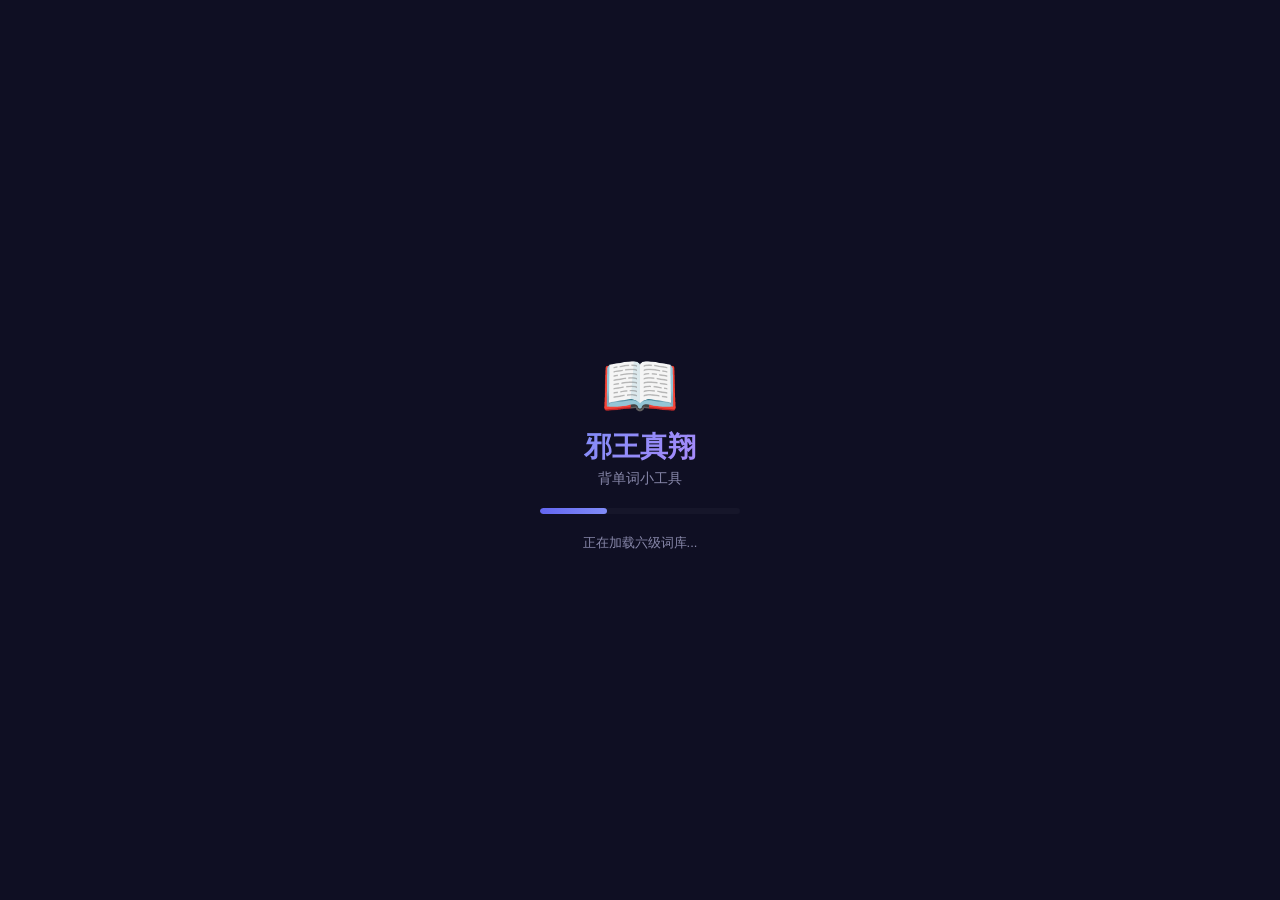
==== index.html @ 73ace032 "Deploy: add root-level index/manifest/sw for GitHub Pages Co-Authored-By: Claude Opus 4.7 <noreply@a" ====
<!DOCTYPE html>
<html lang="zh-CN">
<head>
<meta charset="UTF-8">
<meta name="viewport" content="width=device-width, initial-scale=1.0, maximum-scale=1.0, user-scalable=no, viewport-fit=cover">
<meta name="apple-mobile-web-app-capable" content="yes">
<meta name="apple-mobile-web-app-status-bar-style" content="black-translucent">
<meta name="apple-mobile-web-app-title" content="背单词">
<meta name="mobile-web-app-capable" content="yes">
<meta name="theme-color" content="#0f0f23">
<meta name="description" content="四级/六级/考研词库 · 多种背词模式 · AI记忆曲线">
<title>邪王真翔的背单词小工具</title>

<link rel="icon" type="image/x-icon" href="static/favicon.ico">
<link rel="shortcut icon" type="image/x-icon" href="static/favicon.ico">
<link rel="apple-touch-icon" sizes="180x180" href="static/icons/apple-touch-icon.png">
<link rel="apple-touch-icon" sizes="120x120" href="static/icons/apple-touch-icon-120.png">
<link rel="apple-touch-icon" sizes="152x152" href="static/icons/apple-touch-icon-152.png">
<link rel="apple-touch-icon" sizes="167x167" href="static/icons/apple-touch-icon-167.png">
<link rel="manifest" href="manifest.json">
<meta name="msapplication-TileColor" content="#0f0f23">
<meta name="msapplication-TileImage" content="static/icons/icon-144.png">

<link rel="stylesheet" href="static/css/style.css">
</head>
<body>

<!-- Loading Screen -->
<div id="loading-screen">
  <div class="loading-container">
    <span class="loading-icon">📖</span>
    <h1>邪王真翔</h1>
    <p>背单词小工具</p>
    <div class="progress-bar mt-16" style="width:200px">
      <div class="progress-fill" id="loading-progress" style="width:0%"></div>
    </div>
    <p id="loading-status" class="text-dim mt-8" style="font-size:13px">正在初始化...</p>
  </div>
</div>

<!-- App -->
<div id="app" style="display:none;flex-direction:column;min-height:100dvh">

  <!-- Welcome (first use) -->
  <div id="welcome-page" class="page">
    <div class="auth-container">
      <div class="auth-logo">
        <span class="logo-icon">📖</span>
        <h1>邪王真翔</h1>
        <p>背单词小工具</p>
      </div>
      <div style="width:100%">
        <p class="text-center text-dim mb-8" style="font-size:13px">输入昵称开始使用，数据保存在本机</p>
        <input type="text" id="reg-name" placeholder="你的昵称 (2-20字符)" class="auth-form active" style="display:flex;padding:14px 16px;border-radius:8px;background:var(--bg-input);border:1px solid transparent;width:100%;margin-bottom:12px">
        <button id="btn-register" class="btn-primary" style="width:100%">开 始 使 用</button>
        <div id="reg-error" class="error-msg"></div>
      </div>
    </div>
  </div>

  <!-- Main App -->
  <div id="main-page" class="page">
    <header class="app-header">
      <h1 class="app-title">邪王真翔の背单词</h1>
      <div class="header-actions">
        <span id="header-username" class="streak-badge" style="background:var(--accent-glow);color:var(--accent-light)"></span>
        <span id="header-streak" class="streak-badge"></span>
      </div>
    </header>

    <main id="main-content" class="main-content"></main>

    <nav class="bottom-nav">
      <button class="nav-item active" data-page="home">
        <span class="nav-icon">🏠</span><span>首页</span>
      </button>
      <button class="nav-item" data-page="study">
        <span class="nav-icon">📝</span><span>学习</span>
      </button>
      <button class="nav-item" data-page="stats">
        <span class="nav-icon">📊</span><span>统计</span>
      </button>
      <button class="nav-item" data-page="profile">
        <span class="nav-icon">👤</span><span>我的</span>
      </button>
    </nav>
  </div>
</div>

<script src="static/js/app.js"></script>
</body>
</html>
---- static/css/style.css ----
/* ========== CSS Custom Properties ========== */
:root {
  --bg: #0f0f23;
  --bg-card: #1a1a2e;
  --bg-card-hover: #222240;
  --bg-input: #16162a;
  --text: #e0e0f0;
  --text-dim: #8888aa;
  --text-muted: #666688;
  --accent: #6366f1;
  --accent-light: #818cf8;
  --accent-glow: rgba(99,102,241,0.3);
  --success: #22c55e;
  --warning: #f59e0b;
  --danger: #ef4444;
  --danger-bg: rgba(239,68,68,0.15);
  --success-bg: rgba(34,197,94,0.15);
  --warning-bg: rgba(245,158,11,0.15);
  --radius: 12px;
  --radius-sm: 8px;
  --shadow: 0 4px 24px rgba(0,0,0,0.3);
  --transition: 0.2s ease;
  --nav-height: 64px;
  --header-height: 56px;
  --safe-bottom: env(safe-area-inset-bottom, 8px);
}

/* ========== Loading Screen ========== */
#loading-screen {
  position: fixed; inset: 0; z-index: 9999;
  background: var(--bg);
  display: flex; align-items: center; justify-content: center;
}
.loading-container {
  text-align: center;
  display: flex; flex-direction: column; align-items: center; gap: 4px;
}
.loading-icon { font-size: 64px; display: block; }
.loading-container h1 {
  font-size: 28px;
  background: linear-gradient(135deg, var(--accent-light), #a78bfa);
  -webkit-background-clip: text; -webkit-text-fill-color: transparent; background-clip: text;
}
.loading-container p { color: var(--text-dim); font-size: 14px; }

/* ========== Reset ========== */
*, *::before, *::after { box-sizing: border-box; margin: 0; padding: 0; }
body {
  font-family: -apple-system, BlinkMacSystemFont, "Segoe UI", Roboto, "Helvetica Neue", Arial, sans-serif;
  background: var(--bg);
  color: var(--text);
  min-height: 100dvh;
  overflow-x: hidden;
  -webkit-tap-highlight-color: transparent;
  -webkit-font-smoothing: antialiased;
}
input, button { font-family: inherit; font-size: inherit; color: inherit; border: none; outline: none; }
a { color: var(--accent-light); text-decoration: none; }

/* ========== Pages ========== */
.page { display: none; }
.page.active { display: flex; flex-direction: column; min-height: 100dvh; }

/* ========== Auth Page ========== */
.auth-container {
  display: flex; flex-direction: column; align-items: center; justify-content: center;
  min-height: 100dvh; padding: 24px; max-width: 400px; margin: 0 auto; width: 100%;
}
.auth-logo { text-align: center; margin-bottom: 32px; }
.auth-logo .logo-icon { font-size: 64px; display: block; margin-bottom: 12px; }
.auth-logo h1 { font-size: 28px; background: linear-gradient(135deg, var(--accent-light), #a78bfa); -webkit-background-clip: text; -webkit-text-fill-color: transparent; background-clip: text; }
.auth-logo p { color: var(--text-dim); margin-top: 4px; font-size: 14px; }
.auth-tabs { display: flex; background: var(--bg-card); border-radius: var(--radius); padding: 4px; width: 100%; margin-bottom: 20px; }
.auth-tabs .tab { flex: 1; padding: 10px; text-align: center; border-radius: var(--radius-sm); color: var(--text-dim); cursor: pointer; transition: var(--transition); background: transparent; }
.auth-tabs .tab.active { background: var(--accent); color: #fff; }
.auth-form { display: none; flex-direction: column; gap: 12px; width: 100%; }
.auth-form.active { display: flex; }
.auth-form input, .auth-form .btn-primary { width: 100%; padding: 14px 16px; border-radius: var(--radius-sm); }
.auth-form input { background: var(--bg-input); border: 1px solid transparent; transition: var(--transition); }
.auth-form input:focus { border-color: var(--accent); }
.btn-primary { background: var(--accent); color: #fff; font-weight: 600; cursor: pointer; padding: 14px; border-radius: var(--radius-sm); font-size: 16px; transition: var(--transition); letter-spacing: 2px; }
.btn-primary:hover { background: var(--accent-light); }
.btn-primary:active { transform: scale(0.98); }
.error-msg { color: var(--danger); font-size: 14px; margin-top: 8px; min-height: 20px; text-align: center; }
.success-msg { color: var(--success); font-size: 14px; margin-top: 8px; min-height: 20px; text-align: center; }

/* ========== Main Layout ========== */
#main-page.active { padding-bottom: calc(var(--nav-height) + var(--safe-bottom)); }
.app-header {
  position: sticky; top: 0; z-index: 100;
  display: flex; align-items: center; justify-content: space-between;
  padding: 10px 20px; background: var(--bg); border-bottom: 1px solid rgba(255,255,255,0.06);
  height: var(--header-height);
}
.app-title { font-size: 18px; font-weight: 700; background: linear-gradient(135deg, #a78bfa, var(--accent-light)); -webkit-background-clip: text; -webkit-text-fill-color: transparent; background-clip: text; }
.streak-badge { display: flex; align-items: center; gap: 4px; font-size: 14px; color: var(--warning); background: var(--warning-bg); padding: 4px 10px; border-radius: 20px; }

.main-content { flex: 1; padding: 16px; max-width: 800px; margin: 0 auto; width: 100%; }

/* ========== Bottom Nav ========== */
.bottom-nav {
  position: fixed; bottom: 0; left: 0; right: 0; z-index: 100;
  display: flex; background: var(--bg-card); border-top: 1px solid rgba(255,255,255,0.06);
  height: var(--nav-height); padding-bottom: var(--safe-bottom);
}
.nav-item {
  flex: 1; display: flex; flex-direction: column; align-items: center; justify-content: center;
  gap: 2px; cursor: pointer; color: var(--text-muted); font-size: 11px;
  transition: var(--transition); background: transparent;
}
.nav-item.active { color: var(--accent-light); }
.nav-item .nav-icon { font-size: 22px; }
.nav-item:active { transform: scale(0.95); }

/* ========== Cards ========== */
.card { background: var(--bg-card); border-radius: var(--radius); padding: 16px; margin-bottom: 12px; box-shadow: var(--shadow); }
.card-header { display: flex; justify-content: space-between; align-items: center; margin-bottom: 12px; }
.card-title { font-size: 16px; font-weight: 600; }

/* ========== Dashboard Stats ========== */
.stats-grid { display: grid; grid-template-columns: repeat(2, 1fr); gap: 10px; }
.stat-card { background: var(--bg-card); border-radius: var(--radius); padding: 16px; text-align: center; }
.stat-value { font-size: 32px; font-weight: 800; }
.stat-label { font-size: 12px; color: var(--text-dim); margin-top: 2px; }
.stat-card.accent .stat-value { color: var(--accent-light); }
.stat-card.success .stat-value { color: var(--success); }
.stat-card.warning .stat-value { color: var(--warning); }
.stat-card.danger .stat-value { color: var(--danger); }

/* ========== Quick Actions ========== */
.quick-actions { display: grid; grid-template-columns: repeat(2, 1fr); gap: 10px; }
.quick-action { background: var(--bg-card); border-radius: var(--radius); padding: 16px; cursor: pointer; transition: var(--transition); text-align: center; display: flex; flex-direction: column; align-items: center; gap: 6px; }
.quick-action:hover { background: var(--bg-card-hover); transform: translateY(-1px); }
.quick-action .action-icon { font-size: 28px; }
.quick-action .action-label { font-size: 13px; color: var(--text-dim); }

/* ========== Study Modes ========== */
.mode-selector { display: grid; grid-template-columns: repeat(2, 1fr); gap: 10px; margin-bottom: 16px; }
.mode-card { background: var(--bg-card); border: 2px solid transparent; border-radius: var(--radius); padding: 16px; cursor: pointer; transition: var(--transition); text-align: center; }
.mode-card:hover { border-color: var(--accent); background: var(--bg-card-hover); }
.mode-card.selected { border-color: var(--accent); background: var(--accent-glow); }
.mode-card .mode-icon { font-size: 28px; margin-bottom: 6px; }
.mode-card .mode-name { font-size: 15px; font-weight: 600; }
.mode-card .mode-desc { font-size: 11px; color: var(--text-dim); margin-top: 2px; }

.category-select { display: flex; gap: 8px; flex-wrap: wrap; margin-bottom: 16px; }
.category-chip { padding: 8px 16px; border-radius: 20px; background: var(--bg-card); cursor: pointer; font-size: 13px; transition: var(--transition); white-space: nowrap; display: inline-flex; align-items: center; gap: 4px; }
.category-chip.selected { background: var(--accent); color: #fff; }
.category-chip .chip-count { font-size: 11px; opacity: 0.7; }

/* ========== Flashcard ========== */
.flashcard-container { perspective: 1000px; margin: 20px auto; max-width: 400px; }
.flashcard { width: 100%; min-height: 260px; position: relative; transform-style: preserve-3d; transition: transform 0.5s; cursor: pointer; }
.flashcard.flipped { transform: rotateY(180deg); }
.flashcard-face { position: absolute; width: 100%; height: 100%; backface-visibility: hidden; border-radius: var(--radius); background: var(--bg-card); display: flex; flex-direction: column; align-items: center; justify-content: center; padding: 24px; box-shadow: var(--shadow); }
.flashcard-back { transform: rotateY(180deg); }
.flashcard-word { font-size: 36px; font-weight: 700; margin-bottom: 8px; }
.flashcard-phonetic { font-size: 16px; color: var(--accent-light); margin-bottom: 8px; }
.flashcard-hint { font-size: 13px; color: var(--text-dim); margin-top: 16px; }
.flashcard-definition { font-size: 18px; text-align: center; line-height: 1.6; }
.flashcard-status { font-size: 13px; color: var(--text-dim); margin-top: 12px; }

.quality-buttons { display: flex; gap: 8px; margin-top: 20px; max-width: 400px; margin-left: auto; margin-right: auto; }
.quality-btn { flex: 1; padding: 12px 8px; border-radius: var(--radius-sm); font-size: 13px; font-weight: 600; cursor: pointer; transition: var(--transition); text-align: center; }
.quality-btn.easy { background: var(--success-bg); color: var(--success); }
.quality-btn.good { background: var(--accent-glow); color: var(--accent-light); }
.quality-btn.hard { background: var(--warning-bg); color: var(--warning); }
.quality-btn.wrong { background: var(--danger-bg); color: var(--danger); }
.quality-btn:active { transform: scale(0.96); }

/* ========== Choice Mode ========== */
.choice-container { max-width: 500px; margin: 0 auto; }
.choice-word { text-align: center; font-size: 32px; font-weight: 700; margin: 20px 0 8px; }
.choice-phonetic { text-align: center; color: var(--accent-light); font-size: 15px; margin-bottom: 20px; }
.choice-options { display: flex; flex-direction: column; gap: 10px; }
.choice-option { padding: 14px 18px; background: var(--bg-card); border: 2px solid transparent; border-radius: var(--radius-sm); cursor: pointer; transition: var(--transition); font-size: 15px; }
.choice-option:hover { border-color: var(--accent); }
.choice-option.correct { border-color: var(--success); background: var(--success-bg); }
.choice-option.wrong { border-color: var(--danger); background: var(--danger-bg); }

/* ========== Spelling Mode ========== */
.spelling-container { max-width: 500px; margin: 0 auto; text-align: center; }
.spelling-hint { font-size: 20px; margin: 20px 0; color: var(--text-dim); }
.spelling-input { width: 100%; padding: 16px; font-size: 20px; border-radius: var(--radius-sm); background: var(--bg-input); border: 2px solid var(--accent); text-align: center; letter-spacing: 2px; margin-bottom: 12px; }
.spelling-result { font-size: 16px; min-height: 24px; margin: 8px 0; }

/* ========== Progress Bar ========== */
.progress-bar { height: 6px; background: var(--bg-input); border-radius: 3px; margin: 8px 0; overflow: hidden; }
.progress-fill { height: 100%; background: linear-gradient(90deg, var(--accent), var(--accent-light)); border-radius: 3px; transition: width 0.3s; }
.progress-text { font-size: 12px; color: var(--text-dim); text-align: center; }

/* ========== Stats Page ========== */
.heatmap-grid { display: flex; gap: 3px; overflow-x: auto; padding: 8px 0; }
.heatmap-cell { width: 14px; height: 14px; border-radius: 2px; background: var(--bg-input); flex-shrink: 0; transition: var(--transition); }
.heatmap-cell.level-1 { background: rgba(99,102,241,0.25); }
.heatmap-cell.level-2 { background: rgba(99,102,241,0.5); }
.heatmap-cell.level-3 { background: rgba(99,102,241,0.75); }
.heatmap-cell.level-4 { background: var(--accent); }

.chart-bar-row { display: flex; align-items: center; gap: 10px; margin: 6px 0; }
.chart-bar-label { width: 60px; font-size: 12px; color: var(--text-dim); text-align: right; }
.chart-bar-track { flex: 1; height: 22px; background: var(--bg-input); border-radius: 4px; overflow: hidden; position: relative; }
.chart-bar-fill { height: 100%; border-radius: 4px; transition: width 0.6s; display: flex; align-items: center; padding: 0 8px; }
.chart-bar-fill .bar-text { font-size: 11px; font-weight: 600; }
.chart-bar-value { width: 50px; font-size: 12px; color: var(--text-dim); }

.accuracy-badge { display: inline-block; padding: 4px 12px; border-radius: 20px; font-weight: 700; font-size: 14px; }
.accuracy-badge.high { background: var(--success-bg); color: var(--success); }
.accuracy-badge.medium { background: var(--warning-bg); color: var(--warning); }
.accuracy-badge.low { background: var(--danger-bg); color: var(--danger); }

/* ========== Achievements ========== */
.achievement-grid { display: grid; grid-template-columns: repeat(2, 1fr); gap: 8px; }
.achievement-item { background: var(--bg-card); border-radius: var(--radius-sm); padding: 12px; display: flex; align-items: center; gap: 10px; opacity: 0.4; transition: var(--transition); }
.achievement-item.unlocked { opacity: 1; box-shadow: 0 0 12px rgba(99,102,241,0.15); }
.achievement-icon { font-size: 28px; }
.achievement-info { flex: 1; }
.achievement-name { font-size: 13px; font-weight: 600; }
.achievement-desc { font-size: 11px; color: var(--text-dim); }

/* ========== Word List ========== */
.word-list { display: flex; flex-direction: column; gap: 6px; }
.word-item { display: flex; align-items: center; gap: 12px; padding: 12px; background: var(--bg-card); border-radius: var(--radius-sm); transition: var(--transition); cursor: pointer; }
.word-item:hover { background: var(--bg-card-hover); }
.word-item .word-english { font-size: 15px; font-weight: 600; min-width: 90px; }
.word-item .word-phonetic { font-size: 12px; color: var(--text-muted); min-width: 80px; }
.word-item .word-chinese { flex: 1; font-size: 13px; color: var(--text-dim); }
.word-item .word-fav { font-size: 16px; cursor: pointer; padding: 4px; }
.word-item .word-status { font-size: 11px; padding: 2px 8px; border-radius: 10px; }

/* ========== Settings ========== */
.setting-row { display: flex; align-items: center; justify-content: space-between; padding: 14px 0; border-bottom: 1px solid rgba(255,255,255,0.06); }
.setting-label { font-size: 14px; }
.setting-sublabel { font-size: 12px; color: var(--text-dim); }
.setting-input { width: 80px; padding: 8px 12px; border-radius: var(--radius-sm); background: var(--bg-input); text-align: center; font-size: 14px; }
.btn-sm { padding: 8px 18px; border-radius: var(--radius-sm); background: var(--accent); color: #fff; font-weight: 600; font-size: 13px; cursor: pointer; transition: var(--transition); }
.btn-sm.danger { background: var(--danger); }
.btn-sm:hover { opacity: 0.9; }
.btn-sm:active { transform: scale(0.97); }

/* ========== Import ========== */
.import-area { border: 2px dashed rgba(255,255,255,0.1); border-radius: var(--radius); padding: 40px 20px; text-align: center; cursor: pointer; transition: var(--transition); margin: 16px 0; }
.import-area:hover { border-color: var(--accent); }
.import-area .import-icon { font-size: 40px; margin-bottom: 8px; }
.import-area .import-text { color: var(--text-dim); font-size: 14px; }
.import-area textarea { width: 100%; min-height: 120px; background: var(--bg-input); color: var(--text); border-radius: var(--radius-sm); padding: 12px; font-size: 13px; margin-top: 12px; font-family: inherit; resize: vertical; border: 1px solid transparent; }
.import-area textarea:focus { border-color: var(--accent); outline: none; }
.import-format { font-size: 11px; color: var(--text-muted); margin-top: 6px; }

/* ========== Utility ========== */
.text-center { text-align: center; }
.text-dim { color: var(--text-dim); }
.text-muted { color: var(--text-muted); }
.mt-8 { margin-top: 8px; }
.mt-12 { margin-top: 12px; }
.mt-16 { margin-top: 16px; }
.mt-20 { margin-top: 20px; }
.mb-8 { margin-bottom: 8px; }
.mb-16 { margin-bottom: 16px; }
.flex-center { display: flex; align-items: center; justify-content: center; }
.flex-between { display: flex; align-items: center; justify-content: space-between; }
.gap-8 { gap: 8px; }
.empty-state { text-align: center; padding: 40px 20px; color: var(--text-muted); }
.empty-state .empty-icon { font-size: 48px; margin-bottom: 12px; }
.empty-state p { font-size: 14px; }

/* ========== Toast ========== */
.toast { position: fixed; top: 20px; left: 50%; transform: translateX(-50%); z-index: 999; padding: 10px 24px; border-radius: 24px; font-size: 14px; background: var(--bg-card); box-shadow: var(--shadow); animation: toastIn 0.3s ease; }
@keyframes toastIn { from { opacity: 0; transform: translateX(-50%) translateY(-10px); } to { opacity: 1; transform: translateX(-50%) translateY(0); } }

/* ========== Responsive ========== */
@media (min-width: 768px) {
  .stats-grid { grid-template-columns: repeat(4, 1fr); }
  .quick-actions { grid-template-columns: repeat(4, 1fr); }
  .mode-selector { grid-template-columns: repeat(4, 1fr); }
  .achievement-grid { grid-template-columns: repeat(5, 1fr); }
  .bottom-nav { max-width: 500px; left: 50%; transform: translateX(-50%); border-radius: 16px 16px 0 0; }
  .main-content { padding: 24px; }
}
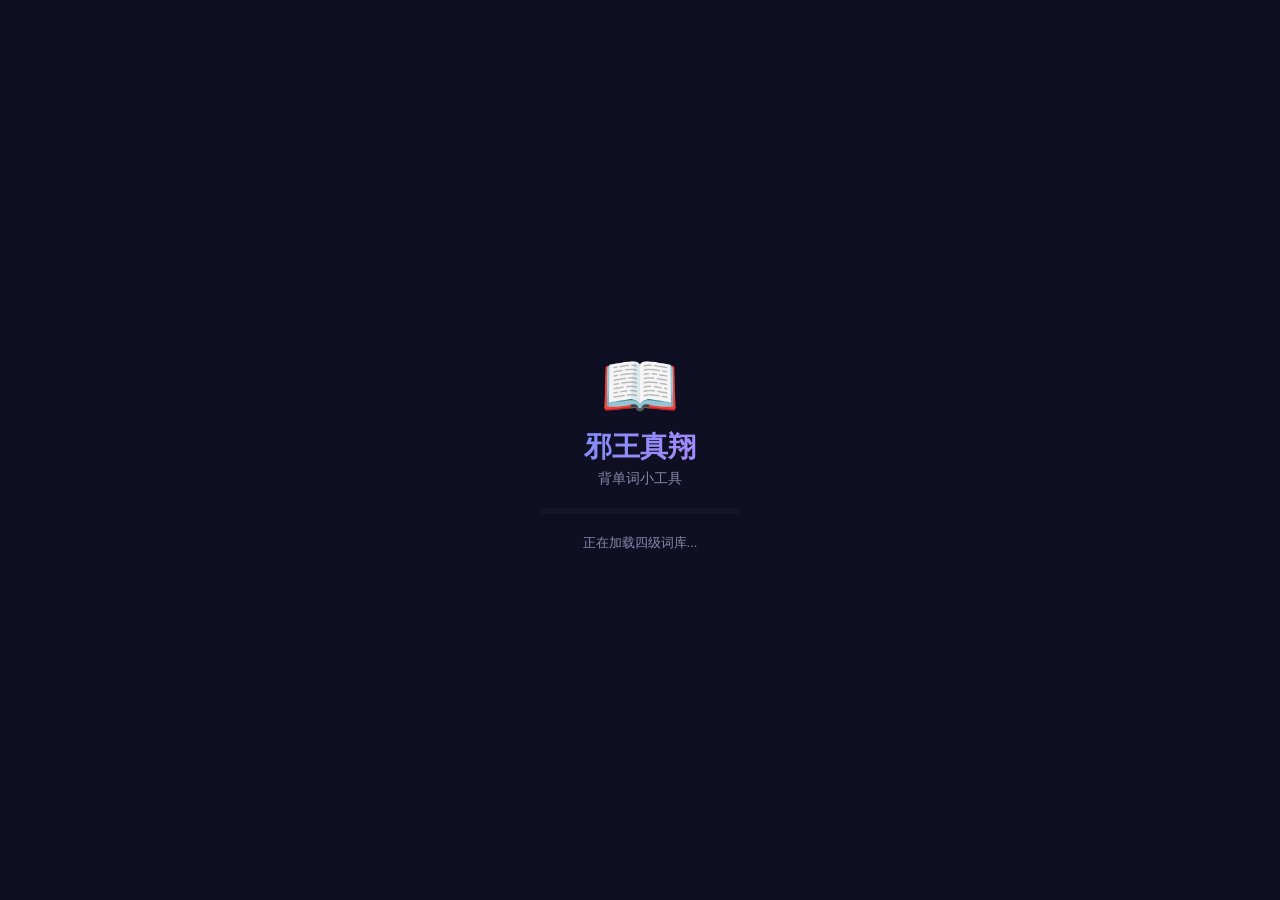
==== commit 4d5c41e0: "fix: 防止旧缓存 — CSS/JS加版本号，SW改网络优先策略 - index.html: style.css?v=6, app.js?v=6 绕过旧缓存 - sw.js: 静态资源改为网络优先（" ====
--- a/index.html
+++ b/index.html
@@ -21,7 +21,7 @@
 <meta name="msapplication-TileColor" content="#0f0f23">
 <meta name="msapplication-TileImage" content="static/icons/icon-144.png">
 
-<link rel="stylesheet" href="static/css/style.css">
+<link rel="stylesheet" href="static/css/style.css?v=6">
 </head>
 <body>
 
@@ -87,6 +87,6 @@
   </div>
 </div>
 
-<script src="static/js/app.js"></script>
+<script src="static/js/app.js?v=6"></script>
 </body>
 </html>
--- a/static/css/style.css
+++ b/static/css/style.css
@@ -153,7 +153,9 @@
 .flashcard { width: 100%; min-height: 260px; position: relative; transform-style: preserve-3d; transition: transform 0.5s; cursor: pointer; }
 .flashcard.flipped { transform: rotateY(180deg); }
 .flashcard-face { position: absolute; width: 100%; height: 100%; backface-visibility: hidden; border-radius: var(--radius); background: var(--bg-card); display: flex; flex-direction: column; align-items: center; justify-content: center; padding: 24px; box-shadow: var(--shadow); }
-.flashcard-back { transform: rotateY(180deg); }
+.flashcard-back { transform: rotateY(180deg); pointer-events: none; }
+.flashcard.flipped .flashcard-back { pointer-events: auto; }
+.flashcard.flipped .flashcard-face:not(.flashcard-back) { pointer-events: none; }
 .flashcard-word { font-size: 36px; font-weight: 700; margin-bottom: 8px; }
 .flashcard-phonetic { font-size: 16px; color: var(--accent-light); margin-bottom: 8px; }
 .flashcard-hint { font-size: 13px; color: var(--text-dim); margin-top: 16px; }
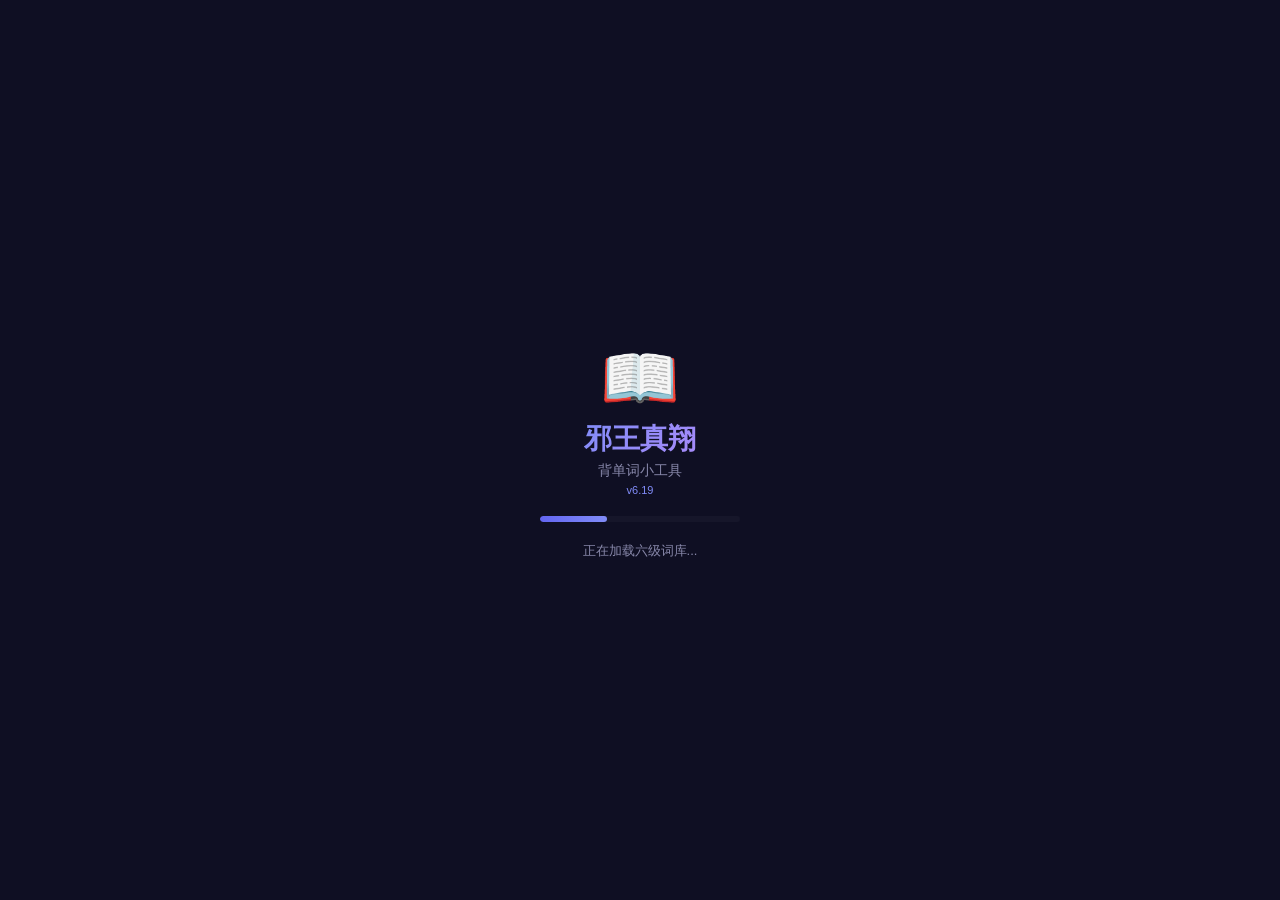
==== commit 98d9f04c: "debug: add version label v6.19 to loading screen" ====
--- a/index.html
+++ b/index.html
@@ -31,6 +31,7 @@
     <span class="loading-icon">📖</span>
     <h1>邪王真翔</h1>
     <p>背单词小工具</p>
+    <p style="font-size:11px;color:var(--accent-light)">v6.19</p>
     <div class="progress-bar mt-16" style="width:200px">
       <div class="progress-fill" id="loading-progress" style="width:0%"></div>
     </div>
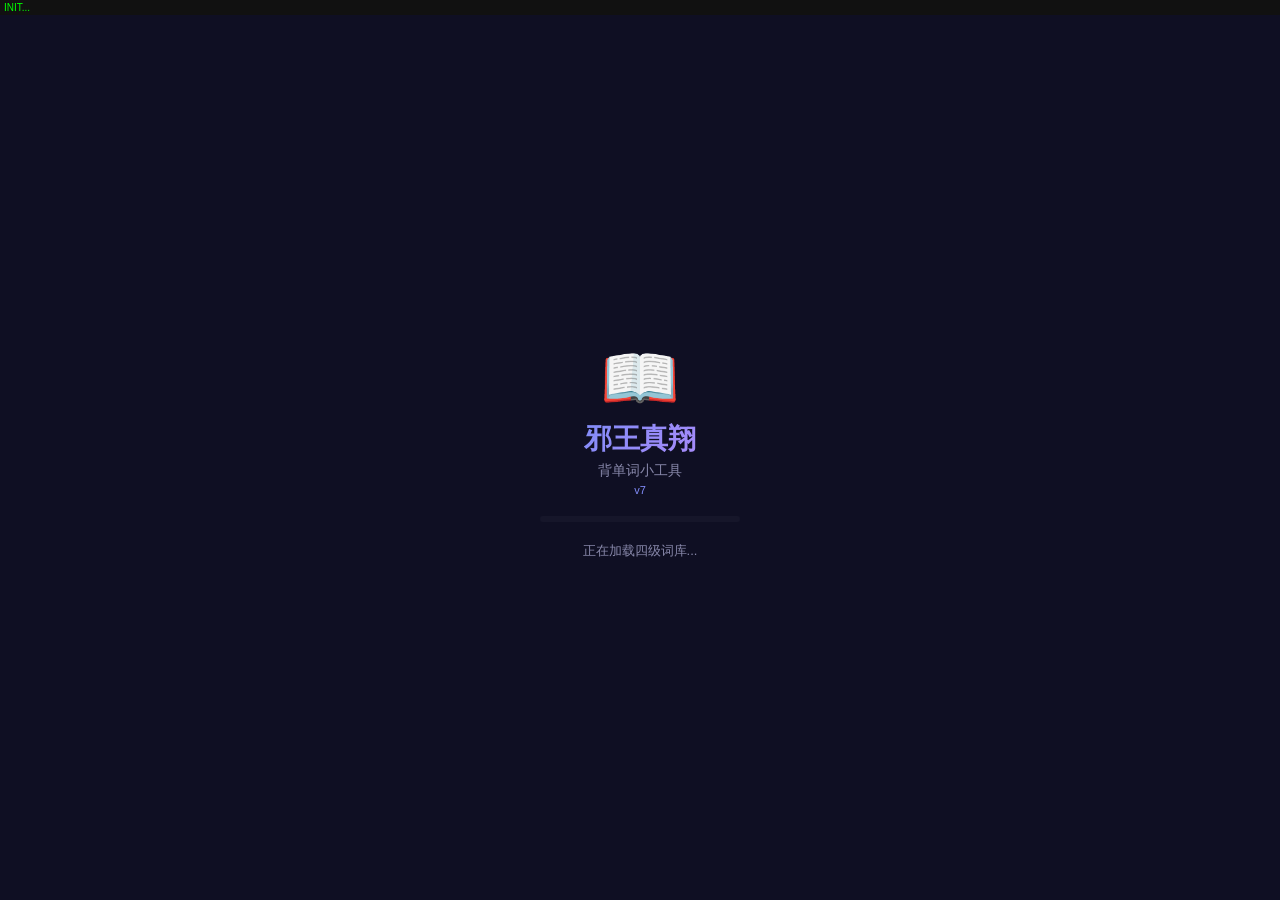
==== commit 72fdd887: "debug: add global error trap + debug bar to trace flashcard flow" ====
--- a/index.html
+++ b/index.html
@@ -21,7 +21,7 @@
 <meta name="msapplication-TileColor" content="#0f0f23">
 <meta name="msapplication-TileImage" content="static/icons/icon-144.png">
 
-<link rel="stylesheet" href="static/css/style.css?v=6">
+<link rel="stylesheet" href="static/css/style.css?v=7">
 </head>
 <body>
 
@@ -31,7 +31,7 @@
     <span class="loading-icon">📖</span>
     <h1>邪王真翔</h1>
     <p>背单词小工具</p>
-    <p style="font-size:11px;color:var(--accent-light)">v6.19</p>
+    <p style="font-size:11px;color:var(--accent-light)">v7</p>
     <div class="progress-bar mt-16" style="width:200px">
       <div class="progress-fill" id="loading-progress" style="width:0%"></div>
     </div>
@@ -40,6 +40,7 @@
 </div>
 
 <!-- App -->
+<div id="debug-bar" style="position:fixed;top:0;left:0;right:0;z-index:99999;background:#111;color:#0f0;font-size:10px;padding:2px 4px;display:none;word-break:break-all"></div>
 <div id="app" style="display:none;flex-direction:column;min-height:100dvh">
 
   <!-- Welcome (first use) -->
@@ -88,6 +89,6 @@
   </div>
 </div>
 
-<script src="static/js/app.js?v=6"></script>
+<script src="static/js/app.js?v=7"></script>
 </body>
 </html>
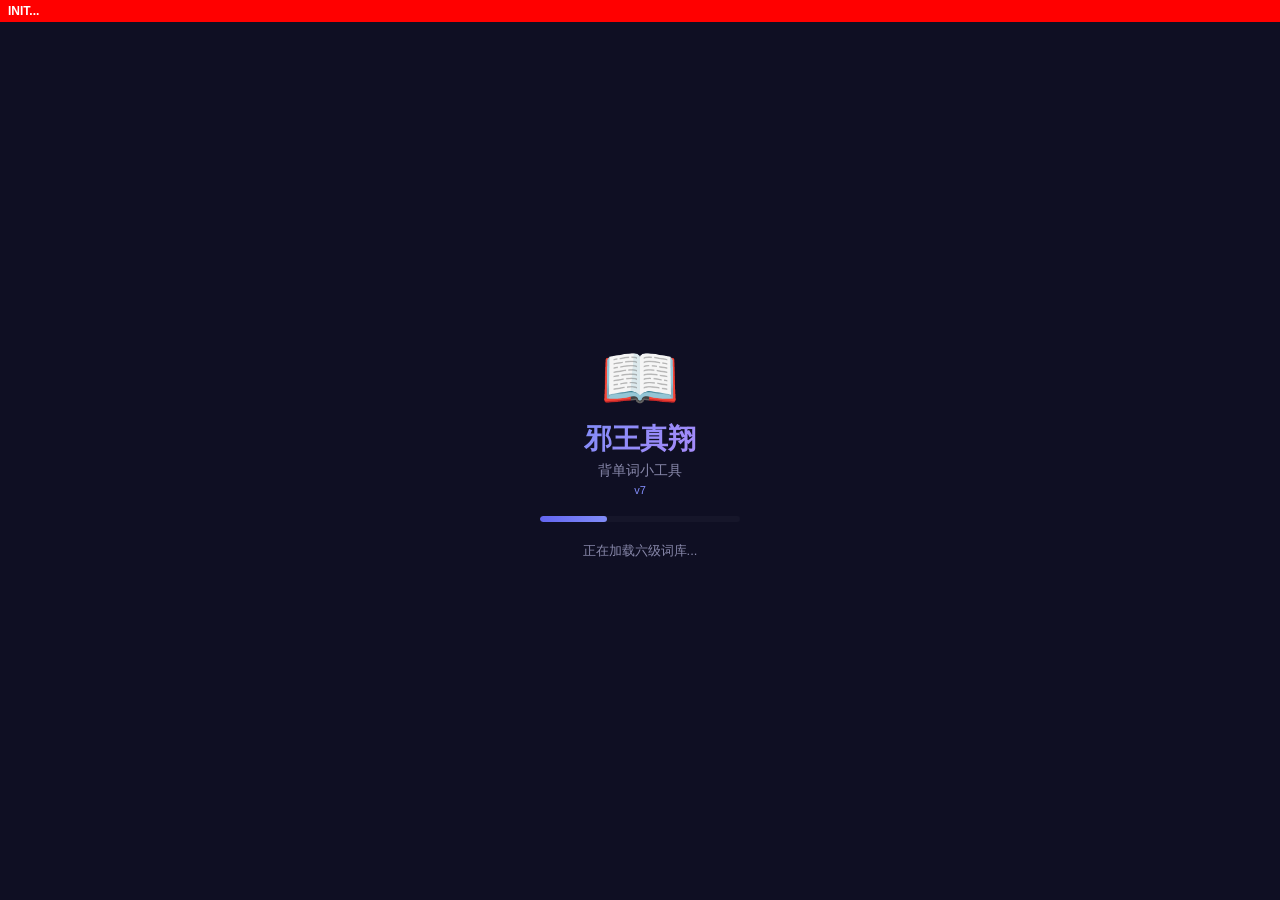
==== commit a61db7aa: "debug: make debug bar red and always visible" ====
--- a/index.html
+++ b/index.html
@@ -40,7 +40,7 @@
 </div>
 
 <!-- App -->
-<div id="debug-bar" style="position:fixed;top:0;left:0;right:0;z-index:99999;background:#111;color:#0f0;font-size:10px;padding:2px 4px;display:none;word-break:break-all"></div>
+<div id="debug-bar" style="position:fixed;top:0;left:0;right:0;z-index:99999;background:red;color:#fff;font-size:12px;padding:4px 8px;display:block;word-break:break-all;font-weight:bold">v7 LOADING...</div>
 <div id="app" style="display:none;flex-direction:column;min-height:100dvh">
 
   <!-- Welcome (first use) -->
